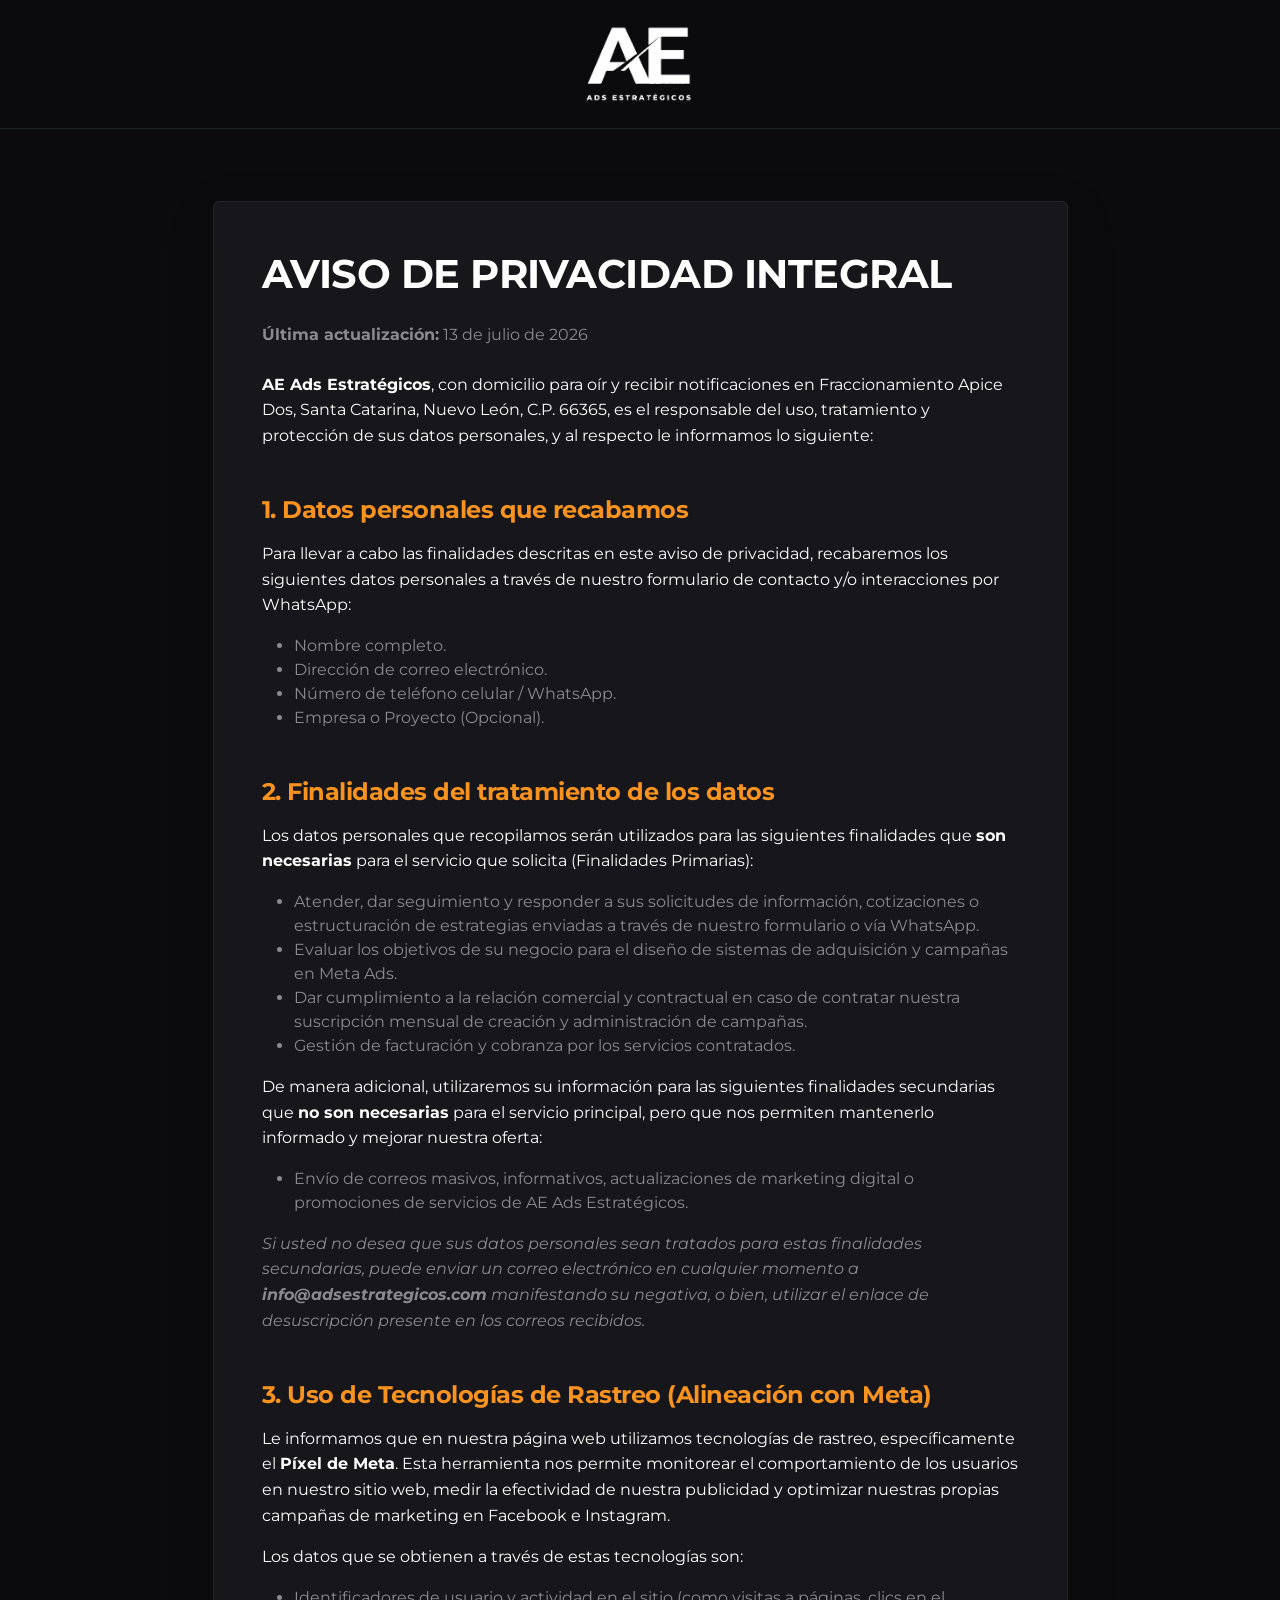
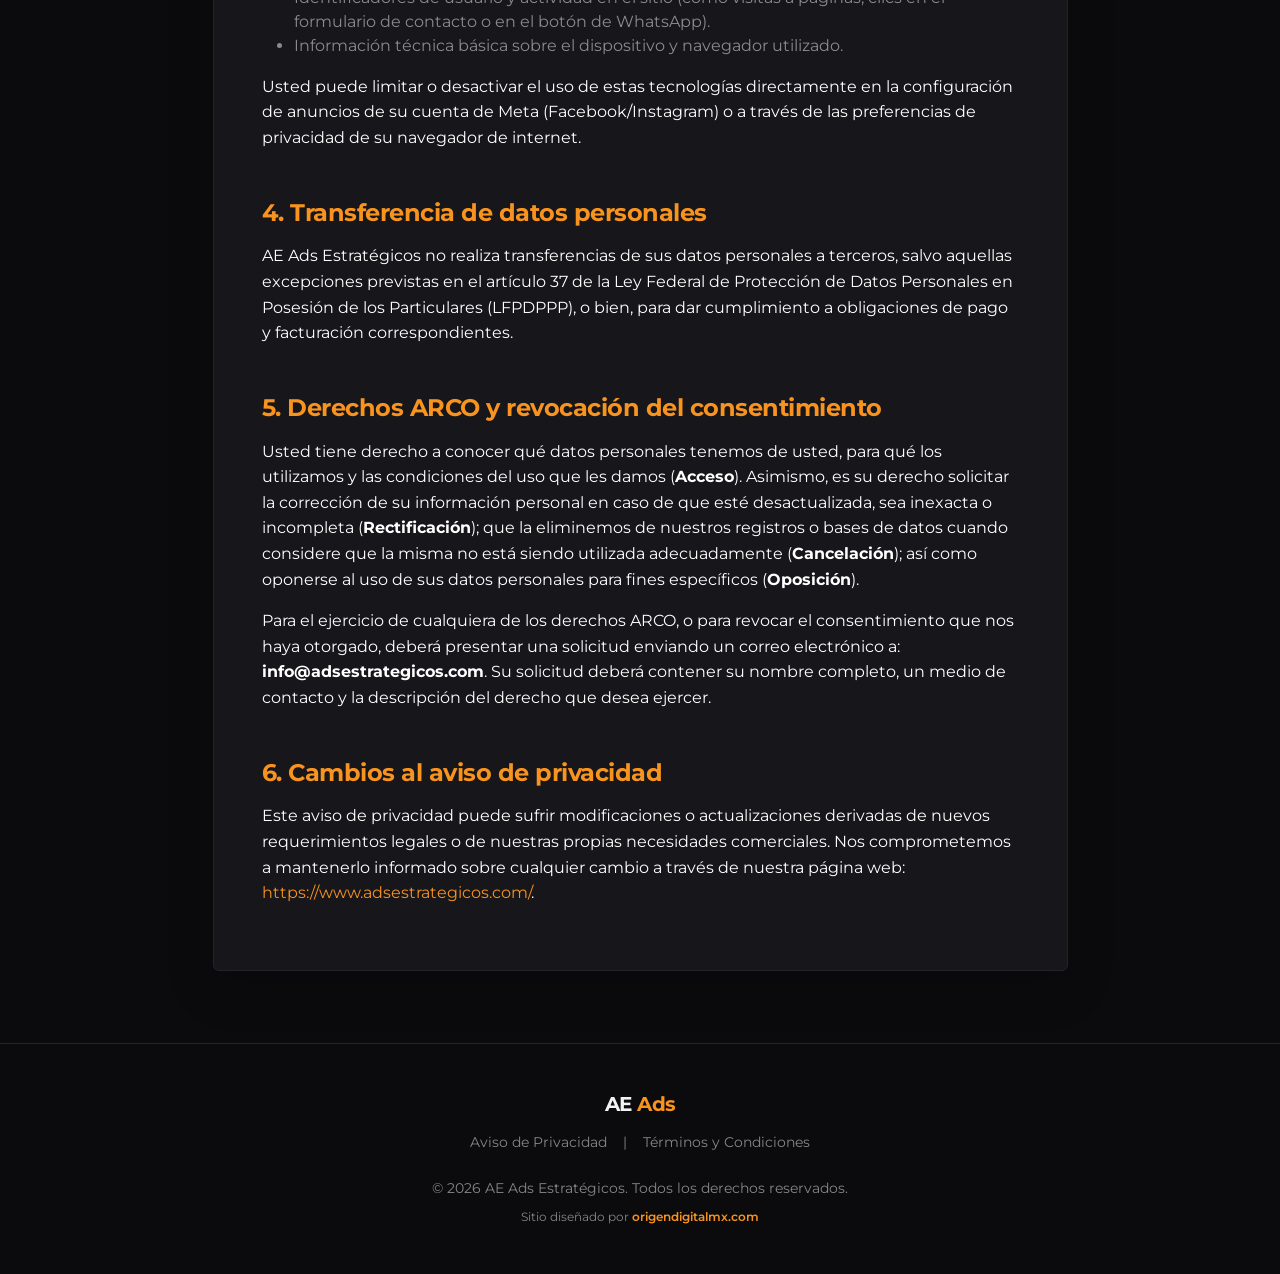
==== aviso-de-privacidad.html @ 62a96ad1 "feat: agregar aviso de privacidad, terminos y condiciones, y atribución en footer" ====
<!DOCTYPE html>
<html lang="es">

<head>
    <meta charset="UTF-8">
    <meta name="viewport" content="width=device-width, initial-scale=1.0">
    <title>Aviso de Privacidad | AE Ads Estratégicos</title>
    <link rel="icon" type="image/png" href="favicon.png">
    <link rel="shortcut icon" type="image/png" href="favicon.png">
    <meta name="robots" content="noindex, nofollow"> <!-- Prevent SEO indexing of legal pages if desired, though optional -->

    <!-- Google Fonts -->
    <link rel="preconnect" href="https://fonts.googleapis.com">
    <link rel="preconnect" href="https://fonts.gstatic.com" crossorigin>
    <link href="https://fonts.googleapis.com/css2?family=Montserrat:wght@400;600;700&display=swap" rel="stylesheet">

    <!-- Bootstrap 5 CSS -->
    <link href="https://cdn.jsdelivr.net/npm/bootstrap@5.3.0/dist/css/bootstrap.min.css" rel="stylesheet">

    <!-- Custom CSS -->
    <link href="style.css" rel="stylesheet">
</head>

<body>

    <header class="py-4 border-bottom border-dark text-center" style="background-color: var(--bg-main);">
        <a href="index.html">
            <img src="logo_transparent.png" alt="AE Ads Estratégicos Logo" style="max-height: 80px;" class="img-fluid">
        </a>
    </header>

    <main class="container py-5 my-md-4">
        <div class="row justify-content-center">
            <div class="col-lg-10 col-xl-9 bg-secondary-custom p-4 p-md-5 rounded shadow-lg border border-dark text-white">
                <h1 class="fw-bold mb-4">AVISO DE PRIVACIDAD INTEGRAL</h1>
                <p class="text-white-50 mb-4"><strong>Última actualización:</strong> 13 de julio de 2026</p>

                <p><strong>AE Ads Estratégicos</strong>, con domicilio para oír y recibir notificaciones en Fraccionamiento Apice Dos, Santa Catarina, Nuevo León, C.P. 66365, es el responsable del uso, tratamiento y protección de sus datos personales, y al respecto le informamos lo siguiente:</p>

                <h2 class="h4 fw-bold mt-5 mb-3 text-accent">1. Datos personales que recabamos</h2>
                <p>Para llevar a cabo las finalidades descritas en este aviso de privacidad, recabaremos los siguientes datos personales a través de nuestro formulario de contacto y/o interacciones por WhatsApp:</p>
                <ul class="text-white-50">
                    <li>Nombre completo.</li>
                    <li>Dirección de correo electrónico.</li>
                    <li>Número de teléfono celular / WhatsApp.</li>
                    <li>Empresa o Proyecto (Opcional).</li>
                </ul>

                <h2 class="h4 fw-bold mt-5 mb-3 text-accent">2. Finalidades del tratamiento de los datos</h2>
                <p>Los datos personales que recopilamos serán utilizados para las siguientes finalidades que <strong>son necesarias</strong> para el servicio que solicita (Finalidades Primarias):</p>
                <ul class="text-white-50">
                    <li>Atender, dar seguimiento y responder a sus solicitudes de información, cotizaciones o estructuración de estrategias enviadas a través de nuestro formulario o vía WhatsApp.</li>
                    <li>Evaluar los objetivos de su negocio para el diseño de sistemas de adquisición y campañas en Meta Ads.</li>
                    <li>Dar cumplimiento a la relación comercial y contractual en caso de contratar nuestra suscripción mensual de creación y administración de campañas.</li>
                    <li>Gestión de facturación y cobranza por los servicios contratados.</li>
                </ul>

                <p>De manera adicional, utilizaremos su información para las siguientes finalidades secundarias que <strong>no son necesarias</strong> para el servicio principal, pero que nos permiten mantenerlo informado y mejorar nuestra oferta:</p>
                <ul class="text-white-50">
                    <li>Envío de correos masivos, informativos, actualizaciones de marketing digital o promociones de servicios de AE Ads Estratégicos.</li>
                </ul>
                <p class="fst-italic text-white-50">Si usted no desea que sus datos personales sean tratados para estas finalidades secundarias, puede enviar un correo electrónico en cualquier momento a <strong>info@adsestrategicos.com</strong> manifestando su negativa, o bien, utilizar el enlace de desuscripción presente en los correos recibidos.</p>

                <h2 class="h4 fw-bold mt-5 mb-3 text-accent">3. Uso de Tecnologías de Rastreo (Alineación con Meta)</h2>
                <p>Le informamos que en nuestra página web utilizamos tecnologías de rastreo, específicamente el <strong>Píxel de Meta</strong>. Esta herramienta nos permite monitorear el comportamiento de los usuarios en nuestro sitio web, medir la efectividad de nuestra publicidad y optimizar nuestras propias campañas de marketing en Facebook e Instagram.</p>
                <p>Los datos que se obtienen a través de estas tecnologías son:</p>
                <ul class="text-white-50">
                    <li>Identificadores de usuario y actividad en el sitio (como visitas a páginas, clics en el formulario de contacto o en el botón de WhatsApp).</li>
                    <li>Información técnica básica sobre el dispositivo y navegador utilizado.</li>
                </ul>
                <p>Usted puede limitar o desactivar el uso de estas tecnologías directamente en la configuración de anuncios de su cuenta de Meta (Facebook/Instagram) o a través de las preferencias de privacidad de su navegador de internet.</p>

                <h2 class="h4 fw-bold mt-5 mb-3 text-accent">4. Transferencia de datos personales</h2>
                <p>AE Ads Estratégicos no realiza transferencias de sus datos personales a terceros, salvo aquellas excepciones previstas en el artículo 37 de la Ley Federal de Protección de Datos Personales en Posesión de los Particulares (LFPDPPP), o bien, para dar cumplimiento a obligaciones de pago y facturación correspondientes.</p>

                <h2 class="h4 fw-bold mt-5 mb-3 text-accent">5. Derechos ARCO y revocación del consentimiento</h2>
                <p>Usted tiene derecho a conocer qué datos personales tenemos de usted, para qué los utilizamos y las condiciones del uso que les damos (<strong>Acceso</strong>). Asimismo, es su derecho solicitar la corrección de su información personal en caso de que esté desactualizada, sea inexacta o incompleta (<strong>Rectificación</strong>); que la eliminemos de nuestros registros o bases de datos cuando considere que la misma no está siendo utilizada adecuadamente (<strong>Cancelación</strong>); así como oponerse al uso de sus datos personales para fines específicos (<strong>Oposición</strong>).</p>
                <p>Para el ejercicio de cualquiera de los derechos ARCO, o para revocar el consentimiento que nos haya otorgado, deberá presentar una solicitud enviando un correo electrónico a: <strong>info@adsestrategicos.com</strong>. Su solicitud deberá contener su nombre completo, un medio de contacto y la descripción del derecho que desea ejercer.</p>

                <h2 class="h4 fw-bold mt-5 mb-3 text-accent">6. Cambios al aviso de privacidad</h2>
                <p>Este aviso de privacidad puede sufrir modificaciones o actualizaciones derivadas de nuevos requerimientos legales o de nuestras propias necesidades comerciales. Nos comprometemos a mantenerlo informado sobre cualquier cambio a través de nuestra página web: <a href="https://www.adsestrategicos.com/" class="text-accent text-decoration-none">https://www.adsestrategicos.com/</a>.</p>
            </div>
        </div>
    </main>

    <!-- Footer -->
    <footer class="py-5 text-center border-top border-dark" style="background-color: var(--bg-main);">
        <div class="container">
            <h5 class="fw-bold mb-3">AE <span class="text-accent">Ads</span></h5>
            
            <div class="mb-4 d-flex justify-content-center gap-3 flex-wrap">
                <a href="aviso-de-privacidad.html" class="text-white-50 text-decoration-none small hover-link">Aviso de Privacidad</a>
                <span class="text-white-50 small d-none d-sm-inline">|</span>
                <a href="terminos-y-condiciones.html" class="text-white-50 text-decoration-none small hover-link">Términos y Condiciones</a>
            </div>

            <p class="mb-2 text-white-50 small">&copy;
                <script>document.write(new Date().getFullYear())</script> AE Ads Estratégicos. Todos los derechos reservados.
            </p>
            <p class="mb-0 text-white-50" style="font-size: 0.75rem;">
                Sitio diseñado por <a href="https://origendigitalmx.com" target="_blank" rel="noopener noreferrer" class="text-accent text-decoration-none fw-semibold">origendigitalmx.com</a>
            </p>
        </div>
    </footer>

    <!-- Bootstrap 5 JS Bundle -->
    <script src="https://cdn.jsdelivr.net/npm/bootstrap@5.3.0/dist/js/bootstrap.bundle.min.js"></script>
</body>
</html>
---- style.css ----
:root {
  --bg-main: #0B0B0D;
  --bg-secondary: #16161B;
  --text-main: #F2F2F2;
  --accent: #F7931E;
  --accent-rgb: 247, 147, 30;
  --gold: #D4AF37;
  --font-heading: 'Montserrat', sans-serif;
  --font-text: 'Montserrat', sans-serif;
}

html {
  scroll-behavior: smooth;
}

body {
  background-color: var(--bg-main);
  color: var(--text-main);
  font-family: var(--font-text);
  margin: 0;
  padding: 0;
  overflow-x: hidden;
}

h1, h2, h3, h4, h5, h6 {
  font-family: var(--font-heading);
  font-weight: 700;
  letter-spacing: -0.5px;
}

p {
  font-weight: 400;
  line-height: 1.6;
}

.text-accent {
  color: var(--accent) !important;
}

.text-gold {
  color: var(--gold) !important;
}

.bg-secondary-custom {
  background-color: var(--bg-secondary) !important;
}

/* Glow Blobs Decorativos */
.glow-container {
  position: relative;
  overflow: hidden;
}

.glow-blob {
  position: absolute;
  border-radius: 50%;
  filter: blur(100px);
  opacity: 0.15;
  pointer-events: none;
  z-index: 0;
}

.glow-blob-orange {
  background: radial-gradient(circle, var(--accent) 0%, rgba(var(--accent-rgb), 0) 70%);
}

/* Botones Premium */
.btn-accent {
  background-color: var(--accent);
  color: #fff;
  border: none;
  font-weight: 700;
  padding: 14px 28px;
  border-radius: 6px;
  letter-spacing: 0.5px;
  box-shadow: 0 4px 15px rgba(var(--accent-rgb), 0.2);
  transition: all 0.4s cubic-bezier(0.165, 0.84, 0.44, 1);
}

.btn-accent:hover {
  background-color: #e08316;
  color: #fff;
  transform: translateY(-3px);
  box-shadow: 0 8px 25px rgba(var(--accent-rgb), 0.4);
}

.btn-outline-accent {
  border: 2px solid var(--accent);
  color: var(--accent);
  font-weight: 700;
  padding: 12px 28px;
  border-radius: 6px;
  background-color: transparent;
  letter-spacing: 0.5px;
  transition: all 0.4s cubic-bezier(0.165, 0.84, 0.44, 1);
}

.btn-outline-accent:hover {
  background-color: var(--accent);
  color: #fff;
  transform: translateY(-2px);
  box-shadow: 0 6px 20px rgba(var(--accent-rgb), 0.25);
}

/* Hero Section */
.hero-section {
  min-height: 100vh;
  display: flex;
  align-items: center;
  background: linear-gradient(rgba(11, 11, 13, 0.70), rgba(11, 11, 13, 0.75)), url('https://images.unsplash.com/photo-1454165804606-c3d57bc86b40?auto=format&fit=crop&q=80&w=2070&ixlib=rb-4.0.3') center/cover no-repeat;
}

/* Glassmorphism Cards */
.card-custom {
  background: rgba(22, 22, 27, 0.65);
  backdrop-filter: blur(12px);
  -webkit-backdrop-filter: blur(12px);
  border: 1px solid rgba(255, 255, 255, 0.06);
  border-radius: 12px;
  box-shadow: 0 10px 30px rgba(0, 0, 0, 0.3);
  transition: all 0.4s cubic-bezier(0.165, 0.84, 0.44, 1);
}

.card-custom:hover {
  transform: translateY(-5px);
  border-color: rgba(var(--accent-rgb), 0.4);
  box-shadow: 0 15px 35px rgba(var(--accent-rgb), 0.15);
}

/* Características en Lista */
.features-list {
  padding-left: 0;
  list-style: none;
}

.features-list li {
  position: relative;
  padding-left: 32px;
  margin-bottom: 18px;
  font-size: 1.05rem;
  color: #e4e4e7;
}

.features-list li::before {
  content: "";
  position: absolute;
  left: 0;
  top: 4px;
  width: 20px;
  height: 20px;
  background-image: url("data:image/svg+xml,%3Csvg xmlns='http://www.w3.org/2000/svg' viewBox='0 0 24 24' fill='%23F7931E'%3E%3Cpath d='M9 16.17L4.83 12l-1.42 1.41L9 19 21 7l-1.41-1.41z'/%3E%3C/svg%3E");
  background-size: contain;
  background-repeat: no-repeat;
}

/* Inputs de Formulario Modernizados */
.form-control {
  background-color: rgba(11, 11, 13, 0.6);
  border: 1px solid rgba(255, 255, 255, 0.1);
  color: var(--text-main);
  padding: 12px 16px;
  border-radius: 6px;
  transition: all 0.3s ease;
}

.form-control:focus {
  background-color: rgba(11, 11, 13, 0.8);
  border-color: var(--accent);
  color: var(--text-main);
  box-shadow: 0 0 0 0.25rem rgba(var(--accent-rgb), 0.2);
}

.form-label {
  font-weight: 600;
  color: #a1a1aa;
}

.navbar {
  background-color: rgba(11, 11, 13, 0.85);
  backdrop-filter: blur(12px);
  -webkit-backdrop-filter: blur(12px);
  border-bottom: 1px solid rgba(255, 255, 255, 0.05);
}

.navbar-brand {
  font-weight: 700;
  font-size: 1.5rem;
  color: var(--text-main) !important;
}

.navbar-brand span {
  color: var(--accent);
}

.legal-warning {
  font-size: 0.85rem;
  color: #a1a1aa;
}

@media (max-width: 991.98px) {
  .features-list li {
    font-size: 1rem;
  }
}

/* WhatsApp Floating Button */
#whatsapp-float {
  position: fixed;
  bottom: 28px;
  left: 28px;
  z-index: 9999;
  background-color: #25D366;
  color: #fff;
  width: 60px;
  height: 60px;
  border-radius: 50%;
  display: flex;
  align-items: center;
  justify-content: center;
  box-shadow: 0 6px 20px rgba(37, 211, 102, 0.45);
  text-decoration: none;
  transition: transform 0.3s cubic-bezier(0.165, 0.84, 0.44, 1), box-shadow 0.3s ease;
  animation: wp-pulse 2.5s ease-in-out infinite;
}

#whatsapp-float:hover {
  transform: scale(1.12) translateY(-3px);
  box-shadow: 0 10px 30px rgba(37, 211, 102, 0.6);
  animation: none;
}

#whatsapp-float:hover .wp-float-tooltip {
  opacity: 1;
  transform: translateY(0);
  pointer-events: auto;
}

.wp-float-tooltip {
  position: absolute;
  bottom: 68px;
  left: 50%;
  transform: translateX(-50%) translateY(6px);
  background-color: #25D366;
  color: #fff;
  font-family: var(--font-text);
  font-size: 0.78rem;
  font-weight: 700;
  white-space: nowrap;
  padding: 5px 12px;
  border-radius: 20px;
  opacity: 0;
  pointer-events: none;
  transition: opacity 0.25s ease, transform 0.25s ease;
  box-shadow: 0 3px 10px rgba(0,0,0,0.25);
}

.wp-float-tooltip::after {
  content: '';
  position: absolute;
  top: 100%;
  left: 50%;
  transform: translateX(-50%);
  border: 5px solid transparent;
  border-top-color: #25D366;
}

@keyframes wp-pulse {
  0%, 100% { box-shadow: 0 6px 20px rgba(37, 211, 102, 0.45); }
  50% { box-shadow: 0 6px 30px rgba(37, 211, 102, 0.75), 0 0 0 8px rgba(37, 211, 102, 0.12); }
}

/* Footer Link Hover */
.hover-link {
  transition: color 0.3s ease;
}

.hover-link:hover {
  color: var(--accent) !important;
}
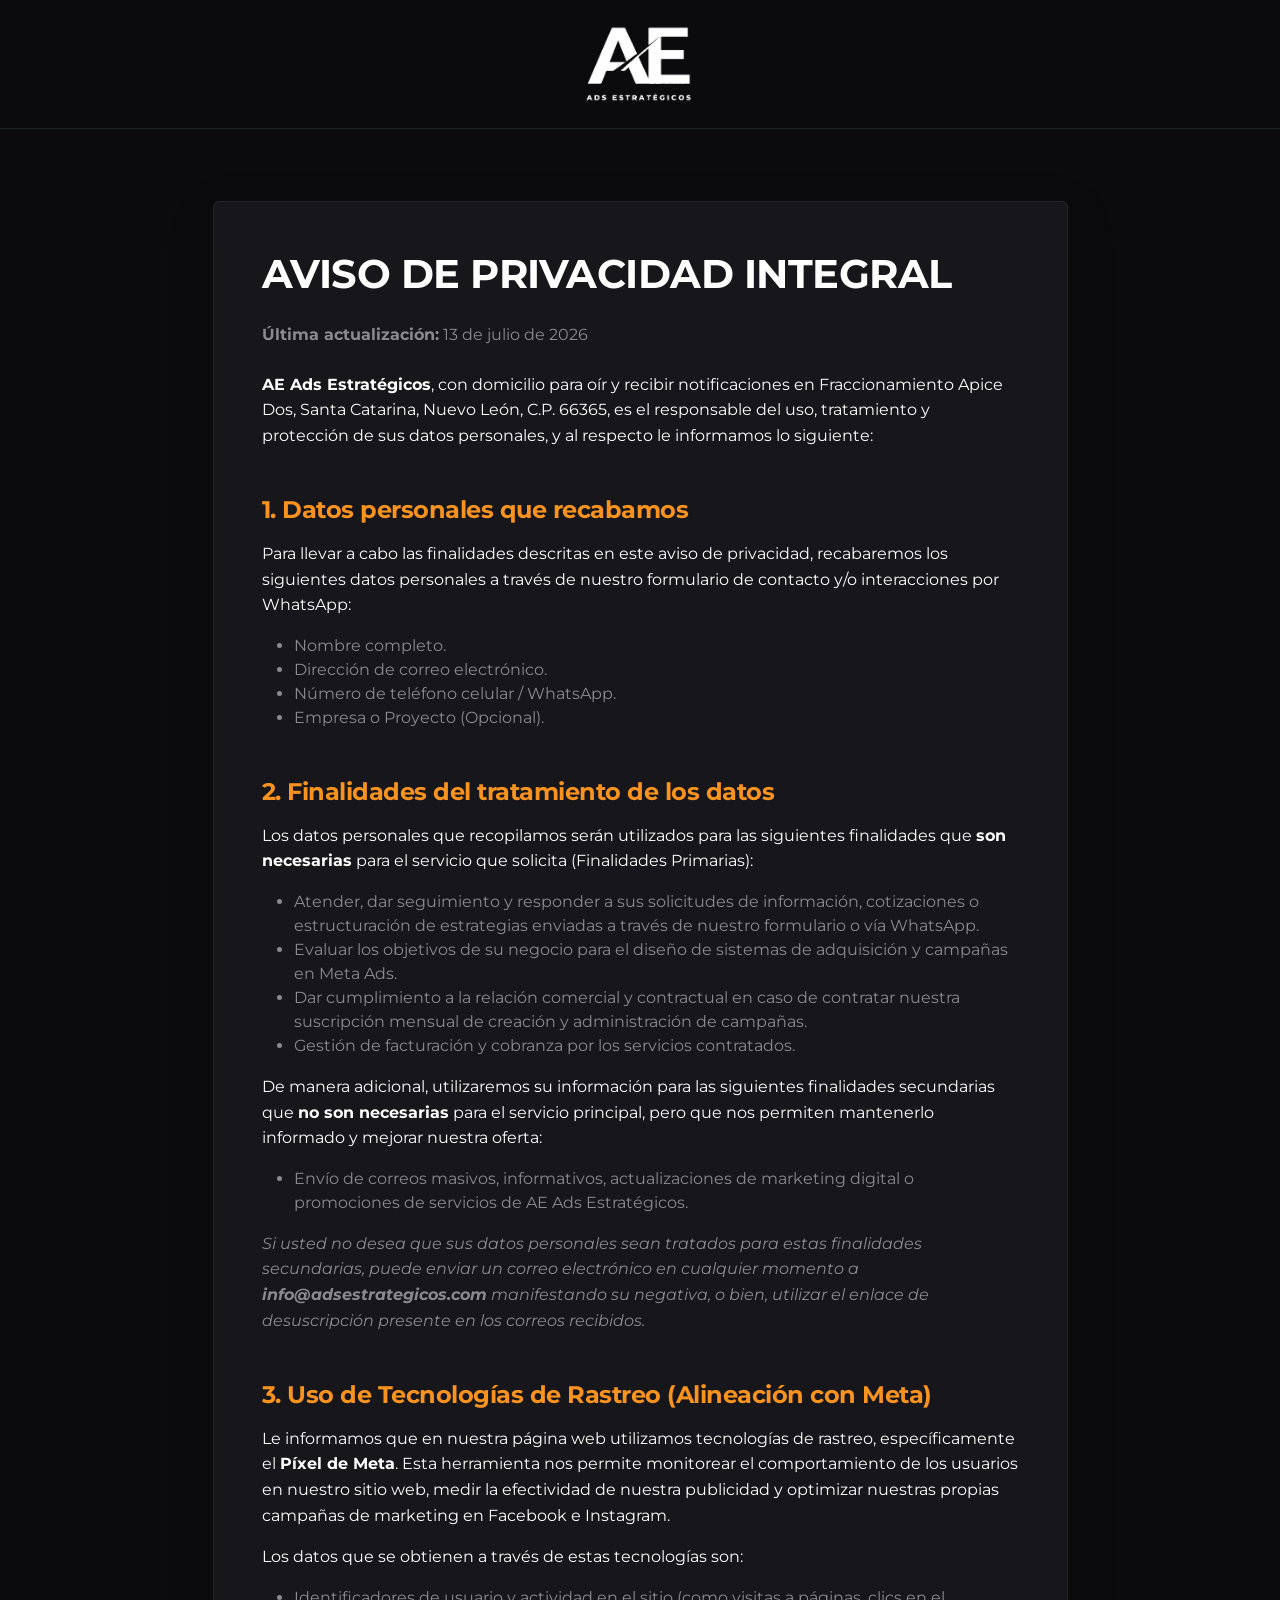
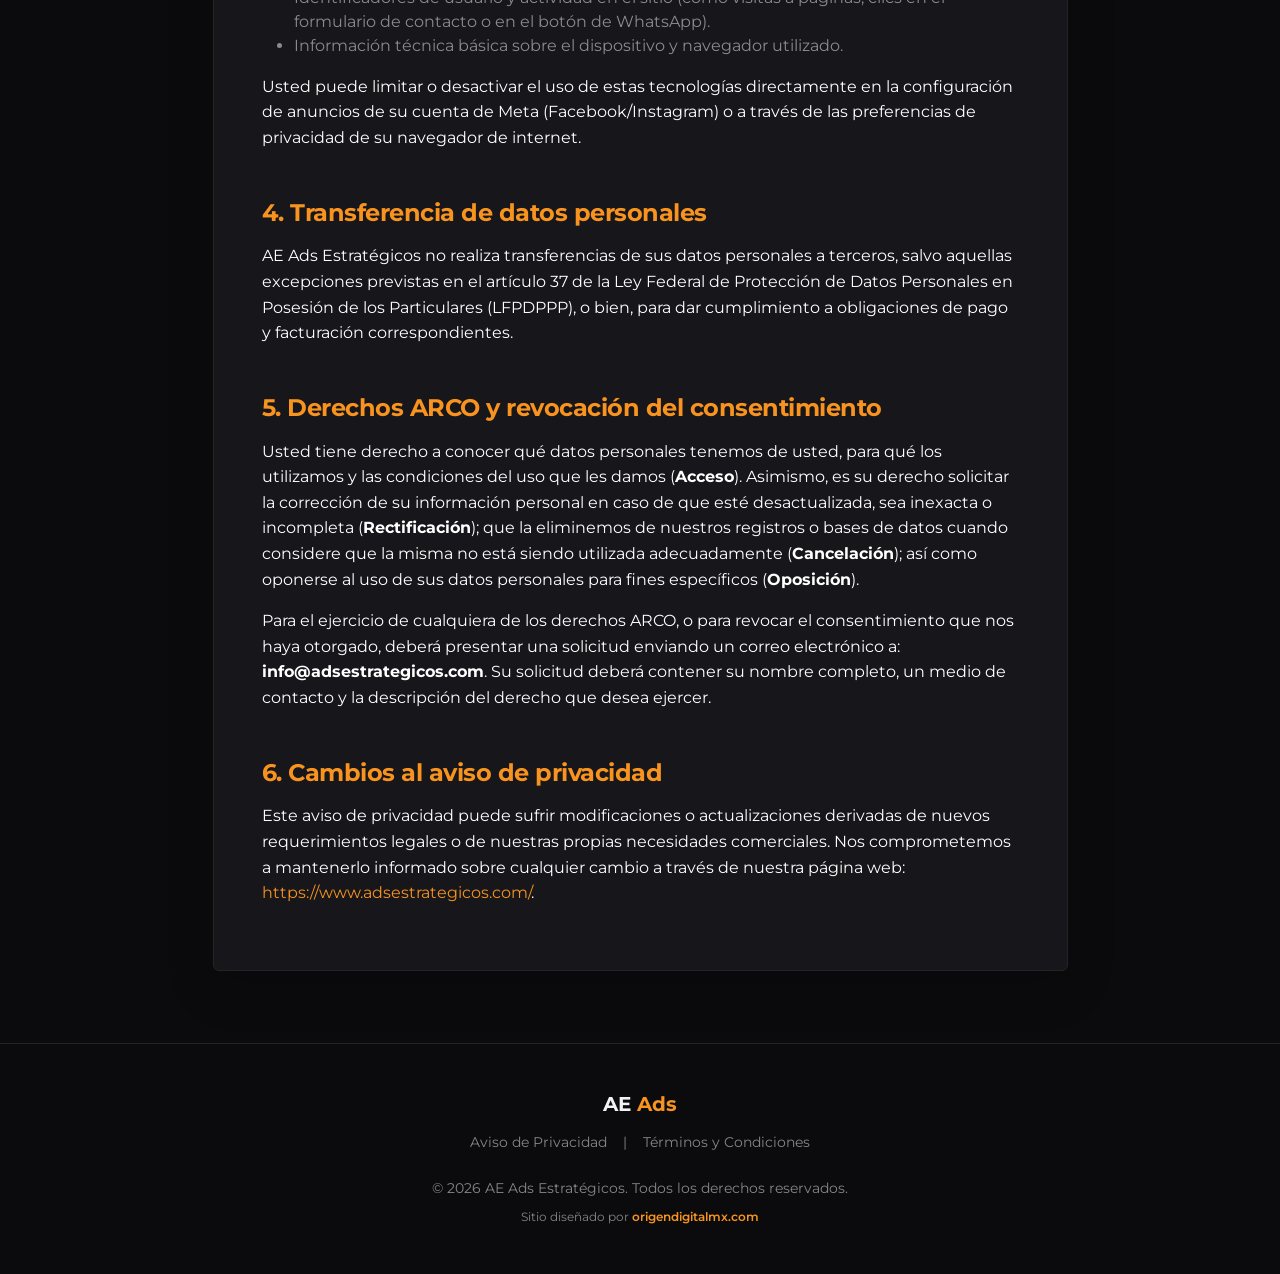
==== commit 9004633d: "feat(seo-geo): optimizar rendimiento, accesibilidad, keywords, sitemap y llms.txt" ====
--- a/aviso-de-privacidad.html
+++ b/aviso-de-privacidad.html
@@ -1,31 +1,38 @@
 <!DOCTYPE html>
-<html lang="es">
+<html lang="es-MX">
 
 <head>
     <meta charset="UTF-8">
     <meta name="viewport" content="width=device-width, initial-scale=1.0">
     <title>Aviso de Privacidad | AE Ads Estratégicos</title>
-    <link rel="icon" type="image/png" href="favicon.png">
-    <link rel="shortcut icon" type="image/png" href="favicon.png">
-    <meta name="robots" content="noindex, nofollow"> <!-- Prevent SEO indexing of legal pages if desired, though optional -->
+    <meta name="robots" content="noindex, nofollow">
+    <link rel="canonical" href="https://www.adsestrategicos.com/aviso-de-privacidad.html">
+
+    <link rel="icon" type="image/png" sizes="48x48" href="favicon-48x48.png">
+    <link rel="icon" type="image/png" sizes="192x192" href="favicon.png">
+    <link rel="apple-touch-icon" sizes="180x180" href="apple-touch-icon.png">
+
+    <!-- Preconnect -->
+    <link rel="preconnect" href="https://fonts.googleapis.com">
+    <link rel="preconnect" href="https://fonts.gstatic.com" crossorigin>
+    <link rel="preconnect" href="https://cdn.jsdelivr.net" crossorigin>
 
     <!-- Google Fonts -->
-    <link rel="preconnect" href="https://fonts.googleapis.com">
-    <link rel="preconnect" href="https://fonts.gstatic.com" crossorigin>
     <link href="https://fonts.googleapis.com/css2?family=Montserrat:wght@400;600;700&display=swap" rel="stylesheet">
 
     <!-- Bootstrap 5 CSS -->
     <link href="https://cdn.jsdelivr.net/npm/bootstrap@5.3.0/dist/css/bootstrap.min.css" rel="stylesheet">
 
     <!-- Custom CSS -->
-    <link href="style.css" rel="stylesheet">
+    <link href="style.css?v=2" rel="stylesheet">
 </head>
 
 <body>
 
     <header class="py-4 border-bottom border-dark text-center" style="background-color: var(--bg-main);">
-        <a href="index.html">
-            <img src="logo_transparent.png" alt="AE Ads Estratégicos Logo" style="max-height: 80px;" class="img-fluid">
+        <a href="/">
+            <img src="logo_transparent.png" alt="AE Ads Estratégicos Logo" width="538" height="366"
+                style="max-height: 80px; width: auto;" class="img-fluid">
         </a>
     </header>
 
@@ -86,16 +93,16 @@
     <!-- Footer -->
     <footer class="py-5 text-center border-top border-dark" style="background-color: var(--bg-main);">
         <div class="container">
-            <h5 class="fw-bold mb-3">AE <span class="text-accent">Ads</span></h5>
-            
+            <p class="h5 fw-bold mb-3">AE <span class="text-accent">Ads</span></p>
+
             <div class="mb-4 d-flex justify-content-center gap-3 flex-wrap">
                 <a href="aviso-de-privacidad.html" class="text-white-50 text-decoration-none small hover-link">Aviso de Privacidad</a>
-                <span class="text-white-50 small d-none d-sm-inline">|</span>
+                <span class="text-white-50 small d-none d-sm-inline" aria-hidden="true">|</span>
                 <a href="terminos-y-condiciones.html" class="text-white-50 text-decoration-none small hover-link">Términos y Condiciones</a>
             </div>
 
             <p class="mb-2 text-white-50 small">&copy;
-                <script>document.write(new Date().getFullYear())</script> AE Ads Estratégicos. Todos los derechos reservados.
+                <span id="current-year">2026</span> AE Ads Estratégicos. Todos los derechos reservados.
             </p>
             <p class="mb-0 text-white-50" style="font-size: 0.75rem;">
                 Sitio diseñado por <a href="https://origendigitalmx.com" target="_blank" rel="noopener noreferrer" class="text-accent text-decoration-none fw-semibold">origendigitalmx.com</a>
@@ -103,7 +110,6 @@
         </div>
     </footer>
 
-    <!-- Bootstrap 5 JS Bundle -->
-    <script src="https://cdn.jsdelivr.net/npm/bootstrap@5.3.0/dist/js/bootstrap.bundle.min.js"></script>
+    <script src="script.js?v=2" defer></script>
 </body>
 </html>
--- a/style.css
+++ b/style.css
@@ -3,6 +3,8 @@
   --bg-secondary: #16161B;
   --text-main: #F2F2F2;
   --accent: #F7931E;
+  --accent-btn: #B85800;
+  --accent-btn-hover: #9C4900;
   --accent-rgb: 247, 147, 30;
   --gold: #D4AF37;
   --font-heading: 'Montserrat', sans-serif;
@@ -37,6 +39,11 @@
   color: var(--accent) !important;
 }
 
+.bg-accent {
+  background-color: var(--accent-btn) !important;
+  color: #fff !important;
+}
+
 .text-gold {
   color: var(--gold) !important;
 }
@@ -64,21 +71,22 @@
   background: radial-gradient(circle, var(--accent) 0%, rgba(var(--accent-rgb), 0) 70%);
 }
 
-/* Botones Premium */
+/* Botones Premium (contraste WCAG AA >= 4.7:1 con texto blanco) */
 .btn-accent {
-  background-color: var(--accent);
+  background-color: var(--accent-btn);
   color: #fff;
   border: none;
   font-weight: 700;
   padding: 14px 28px;
   border-radius: 6px;
   letter-spacing: 0.5px;
-  box-shadow: 0 4px 15px rgba(var(--accent-rgb), 0.2);
+  box-shadow: 0 4px 15px rgba(var(--accent-rgb), 0.25);
   transition: all 0.4s cubic-bezier(0.165, 0.84, 0.44, 1);
 }
 
-.btn-accent:hover {
-  background-color: #e08316;
+.btn-accent:hover,
+.btn-accent:focus-visible {
+  background-color: var(--accent-btn-hover);
   color: #fff;
   transform: translateY(-3px);
   box-shadow: 0 8px 25px rgba(var(--accent-rgb), 0.4);
@@ -95,8 +103,10 @@
   transition: all 0.4s cubic-bezier(0.165, 0.84, 0.44, 1);
 }
 
-.btn-outline-accent:hover {
-  background-color: var(--accent);
+.btn-outline-accent:hover,
+.btn-outline-accent:focus-visible {
+  background-color: var(--accent-btn);
+  border-color: var(--accent-btn);
   color: #fff;
   transform: translateY(-2px);
   box-shadow: 0 6px 20px rgba(var(--accent-rgb), 0.25);
@@ -107,7 +117,17 @@
   min-height: 100vh;
   display: flex;
   align-items: center;
-  background: linear-gradient(rgba(11, 11, 13, 0.70), rgba(11, 11, 13, 0.75)), url('https://images.unsplash.com/photo-1454165804606-c3d57bc86b40?auto=format&fit=crop&q=80&w=2070&ixlib=rb-4.0.3') center/cover no-repeat;
+  background: linear-gradient(rgba(11, 11, 13, 0.70), rgba(11, 11, 13, 0.75)), url('https://images.unsplash.com/photo-1454165804606-c3d57bc86b40?auto=format&fit=crop&fm=webp&q=75&w=1600') center/cover no-repeat;
+}
+
+.hero-logo {
+  max-height: 150px;
+  width: auto;
+  height: auto;
+}
+
+.hero-content-wrapper {
+  padding-top: 180px;
 }
 
 /* Glassmorphism Cards */
@@ -163,6 +183,10 @@
   transition: all 0.3s ease;
 }
 
+.form-control::placeholder {
+  color: #8f9099;
+}
+
 .form-control:focus {
   background-color: rgba(11, 11, 13, 0.8);
   border-color: var(--accent);
@@ -172,7 +196,7 @@
 
 .form-label {
   font-weight: 600;
-  color: #a1a1aa;
+  color: #b4b4bd;
 }
 
 .navbar {
@@ -201,6 +225,103 @@
   .features-list li {
     font-size: 1rem;
   }
+}
+
+@media (max-width: 768px) {
+  .hero-section {
+    background-image: linear-gradient(rgba(11, 11, 13, 0.72), rgba(11, 11, 13, 0.78)), url('https://images.unsplash.com/photo-1454165804606-c3d57bc86b40?auto=format&fit=crop&fm=webp&q=70&w=900');
+  }
+  .hero-logo {
+    max-height: 90px;
+  }
+  .hero-content-wrapper {
+    padding-top: 110px;
+  }
+  .features-list {
+    text-align: left;
+  }
+  .features-list li {
+    margin-bottom: 12px;
+  }
+}
+
+/* FAQ Accordion (Nativo accesible + SEO/GEO) */
+.faq-list {
+  display: flex;
+  flex-direction: column;
+  gap: 14px;
+}
+
+.faq-item {
+  background: rgba(22, 22, 27, 0.72);
+  border: 1px solid rgba(255, 255, 255, 0.08);
+  border-radius: 10px;
+  padding: 0;
+  transition: border-color 0.25s ease, box-shadow 0.25s ease;
+}
+
+.faq-item[open] {
+  border-color: rgba(var(--accent-rgb), 0.45);
+  box-shadow: 0 8px 24px rgba(var(--accent-rgb), 0.08);
+}
+
+.faq-summary {
+  list-style: none;
+  cursor: pointer;
+  padding: 20px 24px;
+  display: flex;
+  align-items: center;
+  justify-content: space-between;
+  gap: 16px;
+  color: var(--text-main);
+  font-weight: 700;
+  font-size: 1.05rem;
+  line-height: 1.4;
+}
+
+.faq-summary::-webkit-details-marker {
+  display: none;
+}
+
+.faq-summary h3 {
+  font-size: 1.05rem;
+  font-weight: 700;
+  margin: 0;
+  color: inherit;
+  letter-spacing: -0.2px;
+}
+
+.faq-icon {
+  flex-shrink: 0;
+  width: 24px;
+  height: 24px;
+  border-radius: 50%;
+  border: 1px solid rgba(var(--accent-rgb), 0.45);
+  color: var(--accent);
+  display: inline-flex;
+  align-items: center;
+  justify-content: center;
+  font-size: 1rem;
+  line-height: 1;
+  transition: transform 0.25s ease, background-color 0.25s ease, color 0.25s ease;
+}
+
+.faq-item[open] .faq-icon {
+  transform: rotate(45deg);
+  background-color: var(--accent-btn);
+  border-color: var(--accent-btn);
+  color: #fff;
+}
+
+.faq-answer {
+  padding: 0 24px 20px;
+  color: rgba(255, 255, 255, 0.72);
+  font-size: 0.97rem;
+  line-height: 1.65;
+}
+
+.faq-answer p:last-child {
+  margin-bottom: 0;
 }
 
 /* WhatsApp Floating Button */
@@ -277,3 +398,84 @@
 .hover-link:hover {
   color: var(--accent) !important;
 }
+
+/* Logos Carousel */
+.logos-carousel {
+  overflow: hidden;
+  white-space: nowrap;
+  position: relative;
+  width: 100%;
+  padding: 5px 0;
+}
+
+.logos-carousel::before,
+.logos-carousel::after {
+  content: "";
+  position: absolute;
+  top: 0;
+  width: 100px;
+  height: 100%;
+  z-index: 2;
+  pointer-events: none;
+}
+
+.logos-carousel::before {
+  left: 0;
+  background: linear-gradient(to right, rgba(22, 22, 27, 1) 0%, rgba(22, 22, 27, 0) 100%);
+}
+
+.logos-carousel::after {
+  right: 0;
+  background: linear-gradient(to left, rgba(22, 22, 27, 1) 0%, rgba(22, 22, 27, 0) 100%);
+}
+
+.logos-track {
+  display: flex;
+  width: max-content;
+  align-items: center;
+  animation: scrollLogos 60s linear infinite;
+}
+
+.logos-track img {
+  height: 60px;
+  width: auto;
+  object-fit: contain;
+  margin: 0 25px;
+  background-color: #fff;
+  padding: 10px 15px;
+  border-radius: 6px;
+  box-shadow: 0 4px 10px rgba(0, 0, 0, 0.2);
+  filter: grayscale(100%) opacity(0.65);
+  transition: all 0.3s cubic-bezier(0.165, 0.84, 0.44, 1);
+  max-width: 160px;
+}
+
+.logos-track img:hover {
+  filter: grayscale(0%) opacity(1);
+  transform: scale(1.05);
+  box-shadow: 0 8px 15px rgba(247, 147, 30, 0.15);
+}
+
+@keyframes scrollLogos {
+  0% { transform: translateX(0); }
+  100% { transform: translateX(-50%); }
+}
+
+@media (max-width: 768px) {
+  .logos-track img {
+    height: 50px;
+    width: auto;
+    margin: 0 15px;
+    padding: 8px 12px;
+  }
+  .logos-carousel::before,
+  .logos-carousel::after {
+    width: 60px;
+  }
+  .faq-summary {
+    padding: 16px 18px;
+  }
+  .faq-answer {
+    padding: 0 18px 16px;
+  }
+}
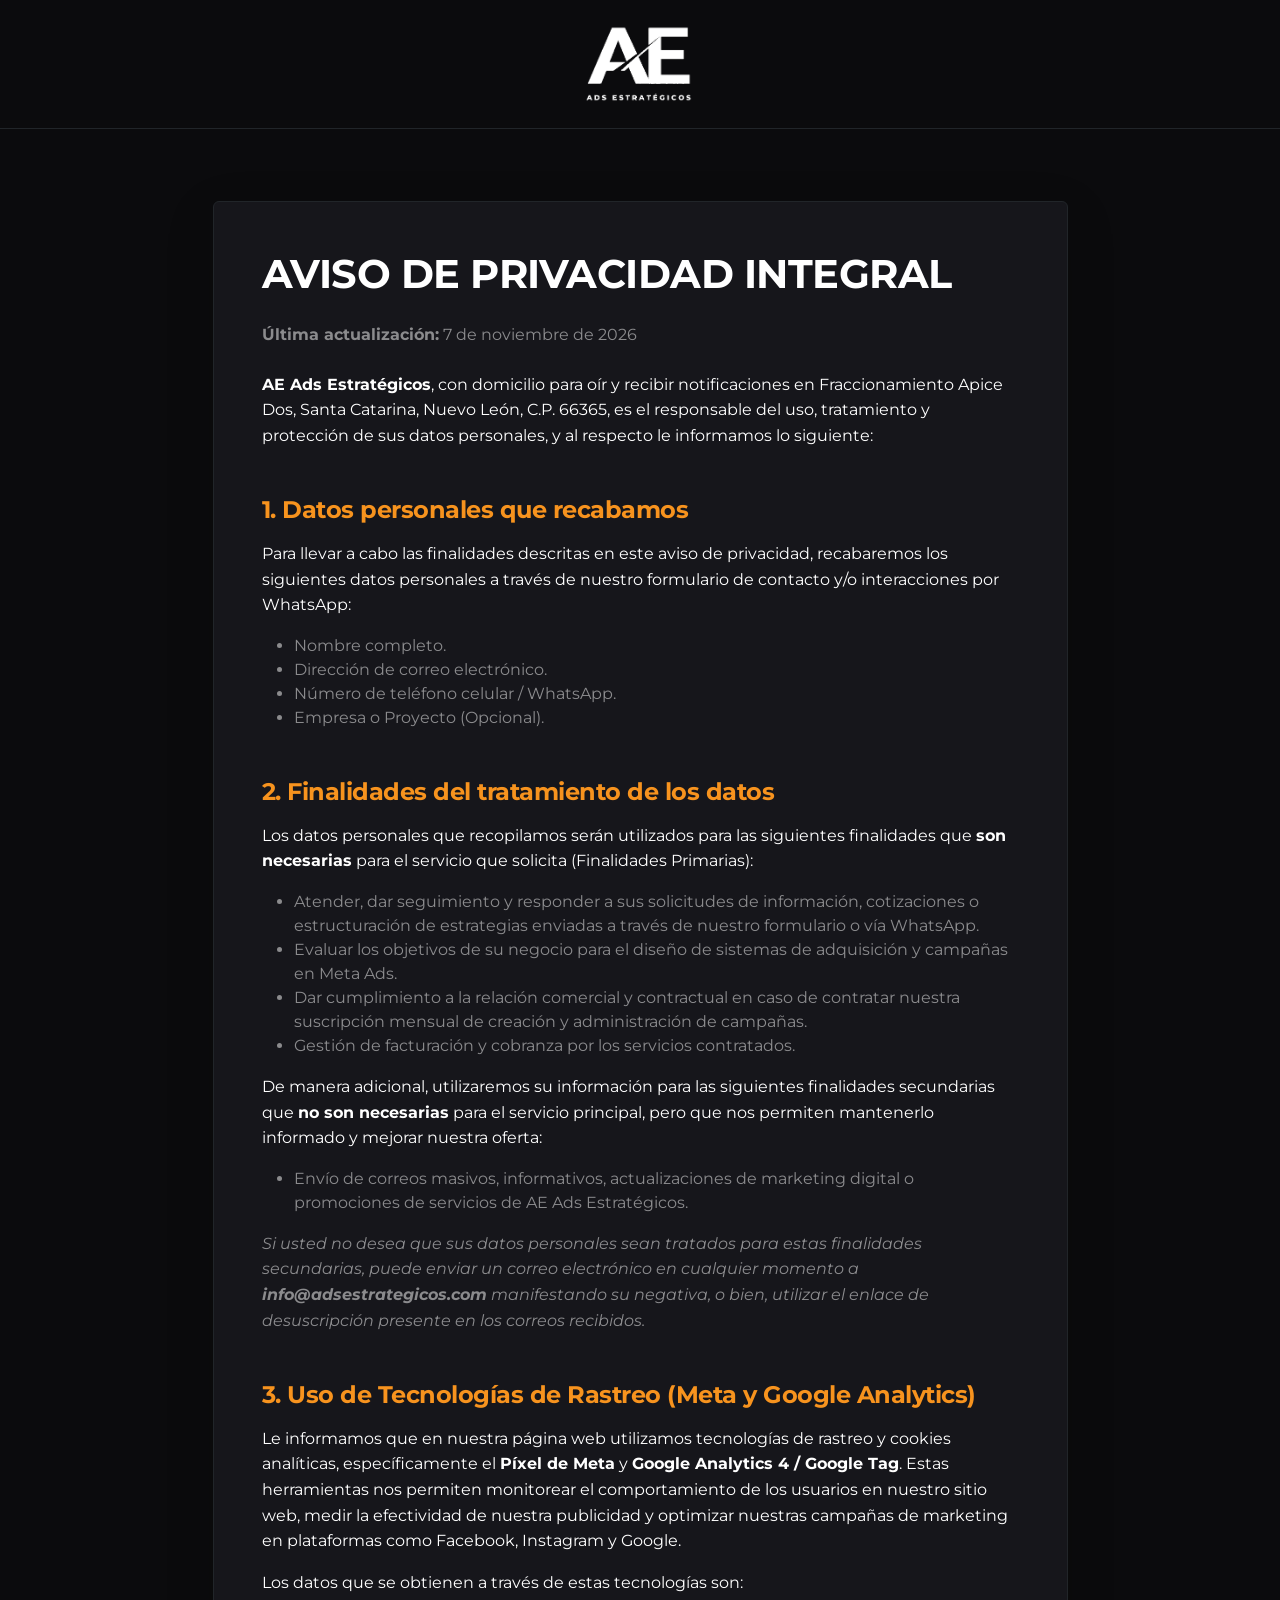
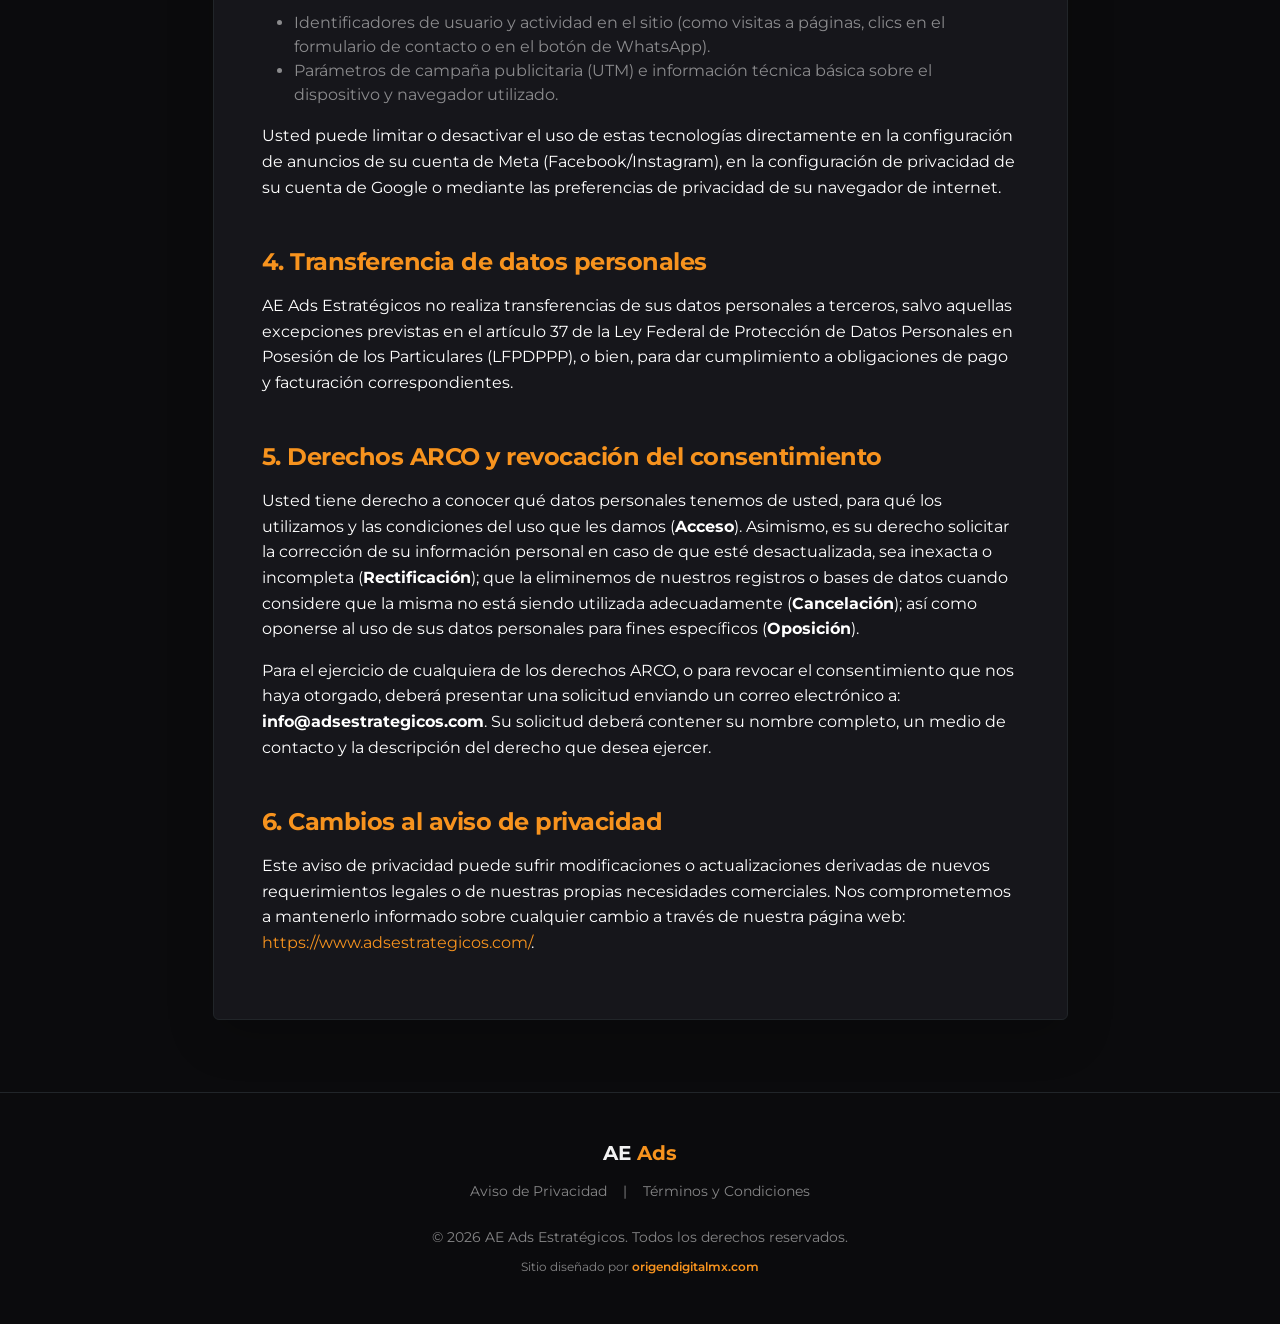
==== commit a0071794: "feat(analytics): integrar Google Tag GTM-W6V2RCWX, eventos de conversión y aviso de privacidad" ====
--- a/aviso-de-privacidad.html
+++ b/aviso-de-privacidad.html
@@ -25,6 +25,15 @@
 
     <!-- Custom CSS -->
     <link href="style.css?v=2" rel="stylesheet">
+
+    <!-- Google Tag (GTM-W6V2RCWX -> GA4 G-JP1FLRG3DG) -->
+    <script async src="https://www.googletagmanager.com/gtm.js?id=GTM-W6V2RCWX"></script>
+    <script>
+        window.dataLayer = window.dataLayer || [];
+        function gtag() { dataLayer.push(arguments); }
+        gtag('js', new Date());
+    </script>
+    <!-- End Google Tag -->
 </head>
 
 <body>
@@ -40,7 +49,7 @@
         <div class="row justify-content-center">
             <div class="col-lg-10 col-xl-9 bg-secondary-custom p-4 p-md-5 rounded shadow-lg border border-dark text-white">
                 <h1 class="fw-bold mb-4">AVISO DE PRIVACIDAD INTEGRAL</h1>
-                <p class="text-white-50 mb-4"><strong>Última actualización:</strong> 13 de julio de 2026</p>
+                <p class="text-white-50 mb-4"><strong>Última actualización:</strong> 7 de noviembre de 2026</p>
 
                 <p><strong>AE Ads Estratégicos</strong>, con domicilio para oír y recibir notificaciones en Fraccionamiento Apice Dos, Santa Catarina, Nuevo León, C.P. 66365, es el responsable del uso, tratamiento y protección de sus datos personales, y al respecto le informamos lo siguiente:</p>
 
@@ -68,14 +77,14 @@
                 </ul>
                 <p class="fst-italic text-white-50">Si usted no desea que sus datos personales sean tratados para estas finalidades secundarias, puede enviar un correo electrónico en cualquier momento a <strong>info@adsestrategicos.com</strong> manifestando su negativa, o bien, utilizar el enlace de desuscripción presente en los correos recibidos.</p>
 
-                <h2 class="h4 fw-bold mt-5 mb-3 text-accent">3. Uso de Tecnologías de Rastreo (Alineación con Meta)</h2>
-                <p>Le informamos que en nuestra página web utilizamos tecnologías de rastreo, específicamente el <strong>Píxel de Meta</strong>. Esta herramienta nos permite monitorear el comportamiento de los usuarios en nuestro sitio web, medir la efectividad de nuestra publicidad y optimizar nuestras propias campañas de marketing en Facebook e Instagram.</p>
+                <h2 class="h4 fw-bold mt-5 mb-3 text-accent">3. Uso de Tecnologías de Rastreo (Meta y Google Analytics)</h2>
+                <p>Le informamos que en nuestra página web utilizamos tecnologías de rastreo y cookies analíticas, específicamente el <strong>Píxel de Meta</strong> y <strong>Google Analytics 4 / Google Tag</strong>. Estas herramientas nos permiten monitorear el comportamiento de los usuarios en nuestro sitio web, medir la efectividad de nuestra publicidad y optimizar nuestras campañas de marketing en plataformas como Facebook, Instagram y Google.</p>
                 <p>Los datos que se obtienen a través de estas tecnologías son:</p>
                 <ul class="text-white-50">
                     <li>Identificadores de usuario y actividad en el sitio (como visitas a páginas, clics en el formulario de contacto o en el botón de WhatsApp).</li>
-                    <li>Información técnica básica sobre el dispositivo y navegador utilizado.</li>
+                    <li>Parámetros de campaña publicitaria (UTM) e información técnica básica sobre el dispositivo y navegador utilizado.</li>
                 </ul>
-                <p>Usted puede limitar o desactivar el uso de estas tecnologías directamente en la configuración de anuncios de su cuenta de Meta (Facebook/Instagram) o a través de las preferencias de privacidad de su navegador de internet.</p>
+                <p>Usted puede limitar o desactivar el uso de estas tecnologías directamente en la configuración de anuncios de su cuenta de Meta (Facebook/Instagram), en la configuración de privacidad de su cuenta de Google o mediante las preferencias de privacidad de su navegador de internet.</p>
 
                 <h2 class="h4 fw-bold mt-5 mb-3 text-accent">4. Transferencia de datos personales</h2>
                 <p>AE Ads Estratégicos no realiza transferencias de sus datos personales a terceros, salvo aquellas excepciones previstas en el artículo 37 de la Ley Federal de Protección de Datos Personales en Posesión de los Particulares (LFPDPPP), o bien, para dar cumplimiento a obligaciones de pago y facturación correspondientes.</p>
@@ -110,6 +119,6 @@
         </div>
     </footer>
 
-    <script src="script.js?v=2" defer></script>
+    <script src="script.js?v=3" defer></script>
 </body>
 </html>
